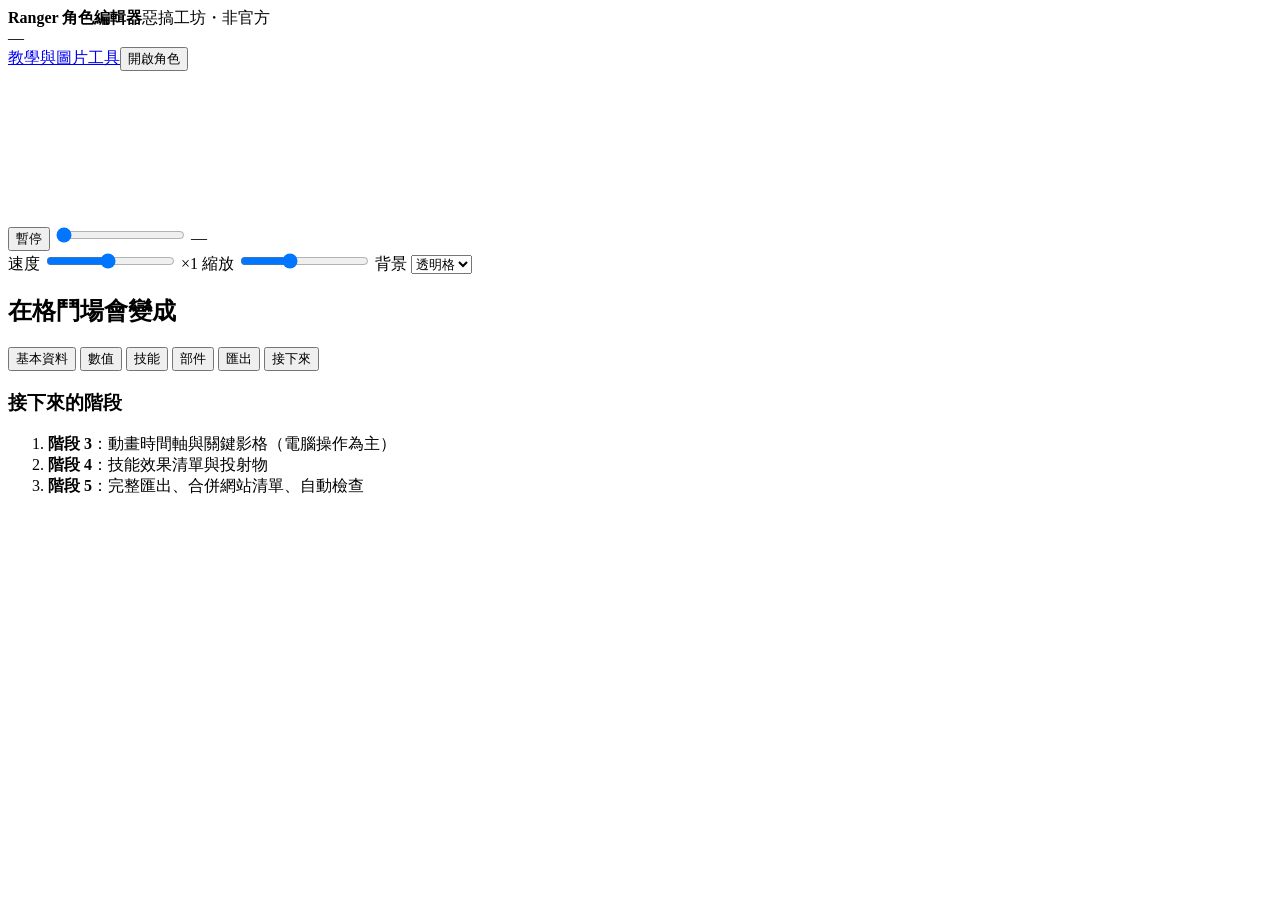
==== index.html @ fdb33c50 "Add files via upload" ====
<!doctype html>
<html lang="zh-Hant">
<head>
<meta charset="utf-8">
<meta name="viewport" content="width=device-width, initial-scale=1, viewport-fit=cover">
<title>Ranger 角色編輯器</title>
<meta name="claude:viewport-fit-sides" content="cover">
<link rel="preconnect" href="https://fonts.googleapis.com">
<link rel="stylesheet" href="https://fonts.googleapis.com/css2?family=Chiron+GoRound+TC:wght@500;700&family=Noto+Sans+TC:wght@400;500;700&family=JetBrains+Mono:wght@400;600&display=swap">
<link rel="stylesheet" href="css/editor.css">
</head>
<body>
<!-- 「Ranger 惡搞工坊」粉絲角色編輯器（非官方）。程式說明見 README.md -->
<header class="bar">
  <div class="brand"><b>Ranger 角色編輯器</b><span>惡搞工坊・非官方</span></div>
  <div class="who"><span id="charName">—</span><span id="charId" class="mono"></span></div>
  <div class="bar-actions"><span id="saveState" class="save"></span><a class="btn ghost-inv" href="tutorial.html" target="_blank" rel="noopener">教學與圖片工具</a><button id="openBtn" class="btn">開啟角色</button></div>
</header>

<main class="layout">
  <section class="stage" aria-label="預覽">
    <div class="canvas-wrap">
      <canvas id="cv" aria-label="角色動畫預覽"></canvas>
      <div id="thumb" class="thumb" title="頭像"></div>
    </div>
    <div class="clips" id="clips"></div>
    <div class="transport">
      <button id="playBtn" class="btn small">暫停</button>
      <input id="scrub" type="range" min="0" max="0" value="0" aria-label="影格">
      <span id="frameNo" class="mono frame-no">—</span>
    </div>
    <div class="view-opts">
      <label>速度 <input id="speed" type="range" min="0.1" max="2" step="0.1" value="1"> <output id="speedOut">×1</output></label>
      <label>縮放 <input id="zoom" type="range" min="0.4" max="2" step="0.05" value="1"></label>
      <label>背景 <select id="bgSel"><option value="checker">透明格</option><option value="#ffffff">白</option><option value="#1b1f2a">黑</option><option value="#00b140">綠幕</option></select></label>
    </div>
    <section class="result" aria-labelledby="resTitle">
      <h2 id="resTitle">在格鬥場會變成</h2>
      <div id="result"></div>
    </section>
  </section>

  <section class="panel">
    <nav class="tabs" role="tablist">
      <button role="tab" data-tab="basic">基本資料</button>
      <button role="tab" data-tab="stats">數值</button>
      <button role="tab" data-tab="skills">技能</button>
      <button role="tab" data-tab="parts">部件</button>
      <button role="tab" data-tab="export">匯出</button>
      <button role="tab" data-tab="soon" class="soon">接下來</button>
    </nav>
    <div class="tab" id="tab-basic"></div>
    <div class="tab" id="tab-stats"></div>
    <div class="tab" id="tab-skills"></div>
    <div class="tab" id="tab-parts"></div>
    <div class="tab" id="tab-export"></div>
    <div class="tab" id="tab-soon">
      <section class="card"><h3>接下來的階段</h3>
        <ol class="plan">
          <li><b>階段 3</b>：動畫時間軸與關鍵影格（電腦操作為主）</li>
          <li><b>階段 4</b>：技能效果清單與投射物</li>
          <li><b>階段 5</b>：完整匯出、合併網站清單、自動檢查</li>
        </ol>
      </section>
    </div>
  </section>
</main>

<div id="mini" class="mini" aria-hidden="true"></div>

<!-- 起始畫面：選要做哪一隻 -->
<div id="picker" class="picker" hidden>
  <div class="picker-box" role="dialog" aria-modal="true" aria-labelledby="pickTitle">
    <div class="picker-head"><h2 id="pickTitle">要做哪一隻？</h2><button id="closePick" class="btn ghost" aria-label="關閉">✕</button></div>
    <div class="starts">
      <button id="newBtn" class="start"><b>從零開始</b><span>空白的新角色，數值是官方的平均值</span></button>
      <button id="resumeBtn" class="start" hidden><b>接續上次</b><span></span></button>
    </div>
    <p id="pickBusy" class="busy" hidden></p>
    <h3>自製角色 <small>修改後覆蓋原本那隻</small></h3>
    <div id="customList" class="picks"></div>
    <h3>官方角色 <small>改完另存成新的自製角色</small></h3>
    <input id="offSearch" type="search" placeholder="搜尋名稱或 id，例如：莎莉、u021u" aria-label="搜尋官方角色">
    <div id="officialList" class="picks"></div>
  </div>
</div>
<div id="toasts" class="toasts"></div>

<script src="js/util.js"></script>
<script src="js/fx-table.js"></script>
<script src="js/fight-calc.js"></script>
<script src="js/io.js"></script>
<script src="js/state.js"></script>
<script src="js/render.js"></script>
<script src="js/ui-controls.js"></script>
<script src="js/ui-basic.js"></script>
<script src="js/atlas.js"></script>
<script src="js/zip.js"></script>
<script src="js/imgtools.js"></script>
<script src="js/parts.js"></script>
<script src="js/export.js"></script>
<script src="js/main.js"></script>
</body>
</html>
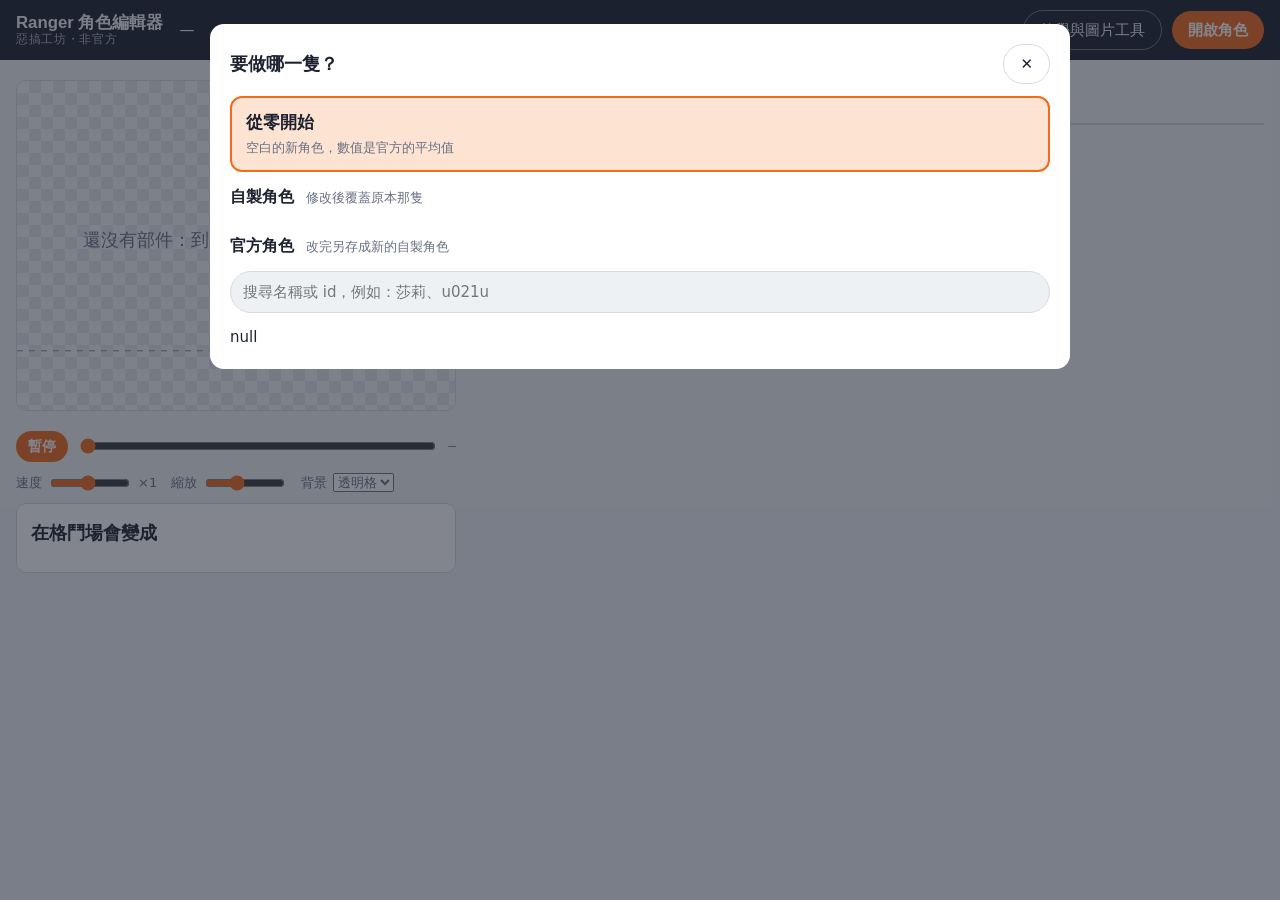
==== commit 47e6a183: "Add files via upload" ====
--- a/index.html
+++ b/index.html
@@ -46,6 +46,7 @@
       <button role="tab" data-tab="stats">數值</button>
       <button role="tab" data-tab="skills">技能</button>
       <button role="tab" data-tab="parts">部件</button>
+      <button role="tab" data-tab="anim">動畫</button>
       <button role="tab" data-tab="export">匯出</button>
       <button role="tab" data-tab="soon" class="soon">接下來</button>
     </nav>
@@ -53,11 +54,11 @@
     <div class="tab" id="tab-stats"></div>
     <div class="tab" id="tab-skills"></div>
     <div class="tab" id="tab-parts"></div>
+    <div class="tab" id="tab-anim"></div>
     <div class="tab" id="tab-export"></div>
     <div class="tab" id="tab-soon">
       <section class="card"><h3>接下來的階段</h3>
         <ol class="plan">
-          <li><b>階段 3</b>：動畫時間軸與關鍵影格（電腦操作為主）</li>
           <li><b>階段 4</b>：技能效果清單與投射物</li>
           <li><b>階段 5</b>：完整匯出、合併網站清單、自動檢查</li>
         </ol>
@@ -98,6 +99,9 @@
 <script src="js/zip.js"></script>
 <script src="js/imgtools.js"></script>
 <script src="js/parts.js"></script>
+<script src="js/anim-model.js"></script>
+<script src="js/anim-templates.js"></script>
+<script src="js/anim-ui.js"></script>
 <script src="js/export.js"></script>
 <script src="js/main.js"></script>
 </body>
--- a/css/editor.css
+++ b/css/editor.css
@@ -0,0 +1,293 @@
+/* Ranger 角色編輯器
+   版面：電腦＝左邊預覽＋換算（固定）、右邊分頁表單；手機＝上下排列，底部固定一條換算摘要。 */
+:root {
+  --bg: #eef1f4; --surface: #ffffff; --ink: #1c2230; --muted: #667085; --line: #d6dbe3;
+  --accent: #f26b1d; --accent-ink: #ffffff; --accent-soft: #fde3d2;
+  --good: #0e8a6f; --warn: #b7791f; --bad: #c4362c; --hit: #f26b1d;
+  --chk-a: #e3e7ed; --chk-b: #f4f6f9; --ground: #8a94a6;
+  --f-display: "Chiron GoRound TC", "Noto Sans TC", "PingFang TC", "Microsoft JhengHei", sans-serif;
+  --f-body: "Noto Sans TC", "PingFang TC", "Microsoft JhengHei", system-ui, sans-serif;
+  --f-mono: "JetBrains Mono", ui-monospace, Menlo, Consolas, monospace;
+  --r: 10px;
+}
+@media (prefers-color-scheme: dark) { :root:not([data-theme="light"]) {
+  --bg: #141821; --surface: #1d2230; --ink: #e8ebf1; --muted: #98a2b3; --line: #2f3646;
+  --accent: #ff8a3d; --accent-ink: #1a1206; --accent-soft: #3a2616;
+  --good: #34c99f; --warn: #e3b04b; --bad: #ff6b5e; --hit: #ffa45c;
+  --chk-a: #252b38; --chk-b: #1d2230; --ground: #6b7590; color-scheme: dark; } }
+:root[data-theme="dark"] {
+  --bg: #141821; --surface: #1d2230; --ink: #e8ebf1; --muted: #98a2b3; --line: #2f3646;
+  --accent: #ff8a3d; --accent-ink: #1a1206; --accent-soft: #3a2616;
+  --good: #34c99f; --warn: #e3b04b; --bad: #ff6b5e; --hit: #ffa45c;
+  --chk-a: #252b38; --chk-b: #1d2230; --ground: #6b7590; color-scheme: dark; }
+
+* { box-sizing: border-box; }
+html, body { margin: 0; }
+body { background: var(--bg); color: var(--ink); font: 15px/1.6 var(--f-body); }
+body.picking { overflow: hidden; }
+.mono { font-family: var(--f-mono); font-size: 0.86em; }
+h2, h3 { font-family: var(--f-display); text-wrap: balance; margin: 0; }
+h2 { font-size: 1.15rem; } h3 { font-size: 1rem; }
+button, input, select, textarea { font: inherit; color: inherit; }
+:focus-visible { outline: 2px solid var(--accent); outline-offset: 2px; }
+[hidden] { display: none !important; }
+
+/* ---- 上方列 ---- */
+.bar { position: sticky; top: env(safe-area-inset-top, 0px); z-index: 20; display: flex; align-items: center; gap: 16px; flex-wrap: wrap;
+  padding-block: 10px; padding-left: max(16px, env(safe-area-inset-left, 0px)); padding-right: max(16px, env(safe-area-inset-right, 0px));
+  background: var(--ink); color: var(--bg); }
+.brand { display: flex; flex-direction: column; line-height: 1.2; }
+.brand b { font-family: var(--f-display); font-size: 1.05rem; }
+.brand span { font-size: 0.72rem; opacity: 0.7; letter-spacing: 0.06em; }
+.who { flex: 1; min-width: 0; display: flex; gap: 10px; align-items: baseline; overflow: hidden; white-space: nowrap; text-overflow: ellipsis; }
+.who .mono { opacity: 0.7; }
+.bar-actions { display: flex; gap: 10px; align-items: center; }
+.save { font-size: 0.75rem; opacity: 0.65; }
+.btn { border: 0; border-radius: 999px; padding: 7px 16px; background: var(--accent); color: var(--accent-ink); font-weight: 700; cursor: pointer; }
+.btn.small { padding: 5px 12px; font-size: 0.85rem; }
+.btn.ghost { background: transparent; color: var(--ink); border: 1px solid var(--line); }
+
+/* ---- 版面 ---- */
+.layout { display: grid; grid-template-columns: minmax(320px, 440px) minmax(0, 1fr); gap: 20px; align-items: start;
+  padding-block: 20px 80px; padding-left: max(16px, env(safe-area-inset-left, 0px)); padding-right: max(16px, env(safe-area-inset-right, 0px));
+  max-width: 1280px; margin: 0 auto; }
+.stage { position: sticky; top: calc(env(safe-area-inset-top, 0px) + 72px); display: flex; flex-direction: column; gap: 10px; min-width: 0; }
+.canvas-wrap { position: relative; border-radius: var(--r); overflow: hidden; border: 1px solid var(--line); background: var(--surface); }
+#cv { display: block; width: 100%; aspect-ratio: 4 / 3; max-width: 100%; }
+.thumb { position: absolute; left: 8px; top: 8px; width: 52px; height: 52px; }
+.thumb img { width: 100%; height: 100%; object-fit: contain; border-radius: 8px; background: var(--surface); border: 1px solid var(--line); }
+.clips { display: flex; gap: 6px; flex-wrap: wrap; }
+.clip { border: 1px solid var(--line); background: var(--surface); border-radius: 8px; padding: 3px 9px; cursor: pointer; font-size: 0.82rem; display: flex; gap: 5px; align-items: baseline; }
+.clip small { color: var(--muted); font-size: 0.7rem; font-variant-numeric: tabular-nums; }
+.clip.on { background: var(--ink); color: var(--bg); border-color: var(--ink); }
+.clip.on small { color: inherit; opacity: 0.7; }
+.transport { display: flex; gap: 10px; align-items: center; }
+.transport input { flex: 1; min-width: 0; accent-color: var(--accent); }
+.frame-no { color: var(--muted); font-variant-numeric: tabular-nums; white-space: nowrap; }
+.view-opts { display: flex; gap: 14px; flex-wrap: wrap; font-size: 0.82rem; color: var(--muted); }
+.view-opts label { display: flex; gap: 6px; align-items: center; }
+.view-opts input { width: 80px; accent-color: var(--accent); }
+
+/* ---- 換算結果 ---- */
+.result { background: var(--surface); border: 1px solid var(--line); border-radius: var(--r); padding: 14px; display: flex; flex-direction: column; gap: 10px; }
+.big4 { display: grid; grid-template-columns: repeat(4, 1fr); gap: 6px; }
+.big4 div { display: flex; flex-direction: column; align-items: center; padding: 6px 0; border-radius: 8px; background: var(--bg); }
+.big4 span { font-size: 0.72rem; color: var(--muted); letter-spacing: 0.08em; }
+.big4 b { font: 700 1.35rem/1.2 var(--f-mono); font-variant-numeric: tabular-nums; }
+.radar-wrap { display: grid; grid-template-columns: 150px 1fr; gap: 10px; align-items: center; }
+.radar { width: 100%; max-width: 100%; }
+.r-grid { fill: var(--bg); stroke: var(--line); }
+.r-avg { fill: none; stroke: var(--muted); stroke-dasharray: 3 3; }
+.r-axis { stroke: var(--line); }
+.r-val { fill: color-mix(in srgb, var(--accent) 30%, transparent); stroke: var(--accent); stroke-width: 2; }
+.r-label { fill: var(--ink); font-size: 12px; font-family: var(--f-body); }
+.mults { display: flex; flex-direction: column; gap: 2px; font-size: 0.88rem; }
+.mults b { font-family: var(--f-mono); }
+.moves { display: flex; flex-direction: column; border-top: 1px solid var(--line); }
+.mv { display: grid; grid-template-columns: 1fr auto; padding: 7px 0; border-bottom: 1px solid var(--line); }
+.mv.off { color: var(--muted); }
+.mv-name { font-weight: 700; display: flex; gap: 8px; align-items: baseline; }
+.mv-name small { font-weight: 500; color: var(--muted); font-size: 0.78rem; }
+.mv-val { font: 700 1.1rem var(--f-mono); text-align: right; font-variant-numeric: tabular-nums; }
+.mv-sub { grid-column: 1 / -1; font-size: 0.76rem; color: var(--muted); }
+.warn { color: var(--warn); } .bad { color: var(--bad); } .ok { color: var(--good); margin: 0; font-size: 0.88rem; }
+.issues { list-style: none; margin: 0; padding: 0; font-size: 0.82rem; display: flex; flex-direction: column; gap: 3px; }
+.issues .unfit { color: var(--bad); } .issues .todo { color: var(--warn); } .issues .guess, .issues .info { color: var(--muted); }
+.note { margin: 0; font-size: 0.8rem; background: var(--accent-soft); padding: 8px 10px; border-radius: 8px; }
+
+/* ---- 分頁與表單 ---- */
+.panel { min-width: 0; display: flex; flex-direction: column; gap: 14px; }
+.tabs { display: flex; gap: 4px; border-bottom: 2px solid var(--line); overflow-x: auto; }
+.tabs button { border: 0; background: none; padding: 9px 14px; cursor: pointer; font-weight: 700; color: var(--muted); border-bottom: 3px solid transparent; margin-bottom: -2px; white-space: nowrap; }
+.tabs button[aria-selected="true"] { color: var(--ink); border-bottom-color: var(--accent); }
+.tabs .soon { font-weight: 500; }
+.tab { display: flex; flex-direction: column; gap: 14px; }
+.card { background: var(--surface); border: 1px solid var(--line); border-radius: var(--r); padding: 16px; display: flex; flex-direction: column; gap: 14px; }
+.card.off { opacity: 0.75; }
+.grid2 { display: grid; grid-template-columns: repeat(auto-fit, minmax(200px, 1fr)); gap: 14px; }
+.help { margin: 0; font-size: 0.8rem; color: var(--muted); max-width: 62ch; }
+.hint { font-size: 0.82rem; min-height: 1.2em; }
+.hint b { font-family: var(--f-mono); color: var(--accent); }
+.hint b.bad { color: var(--bad); font-family: inherit; }
+.id-out { font-size: 1.1rem; display: flex; gap: 10px; align-items: center; flex-wrap: wrap; }
+.id-out .mono { font-size: 1.05rem; font-weight: 600; }
+.pill { font-size: 0.72rem; padding: 2px 10px; border-radius: 999px; background: var(--bg); border: 1px solid var(--line); }
+.pill.new { background: var(--accent-soft); border-color: transparent; }
+
+.srow { display: flex; flex-direction: column; gap: 4px; }
+.srow-head { display: flex; align-items: center; gap: 8px; }
+.srow-head label { font-weight: 700; }
+.unit { font-size: 0.75rem; color: var(--muted); }
+.num { margin-left: auto; width: 110px; text-align: right; padding: 4px 8px; border: 1px solid var(--line); border-radius: 6px; background: var(--bg); font-family: var(--f-mono); font-variant-numeric: tabular-nums; }
+.track { position: relative; }
+.track input[type="range"] { width: 100%; accent-color: var(--accent); height: 28px; margin: 0; }
+.ref-tick { position: absolute; bottom: -2px; width: 0; height: 0; border: 5px solid transparent; border-bottom-color: var(--muted); transform: translateX(-5px); pointer-events: none; }
+.frow { display: flex; flex-direction: column; gap: 4px; min-width: 0; }
+.frow label { font-weight: 700; }
+.frow input, .frow select, .frow textarea { padding: 7px 10px; border: 1px solid var(--line); border-radius: 8px; background: var(--bg); width: 100%; }
+.skill-head { display: flex; justify-content: space-between; align-items: center; }
+.toggle { display: inline-flex; align-items: center; gap: 8px; cursor: pointer; font-size: 0.88rem; }
+.toggle input { position: absolute; opacity: 0; }
+.knob { width: 38px; height: 22px; border-radius: 999px; background: var(--line); position: relative; transition: background .2s; }
+.knob::after { content: ""; position: absolute; left: 3px; top: 3px; width: 16px; height: 16px; border-radius: 50%; background: var(--surface); transition: left .2s; }
+.toggle input:checked + .knob { background: var(--accent); }
+.toggle input:checked + .knob::after { left: 19px; }
+.toggle input:focus-visible + .knob { outline: 2px solid var(--accent); outline-offset: 2px; }
+.fxlist { display: flex; flex-wrap: wrap; gap: 6px; align-items: center; }
+.fxlist .label { font-weight: 700; margin-right: 4px; }
+.fxlist .help { flex-basis: 100%; }
+.chip { font-size: 0.8rem; padding: 2px 10px; border-radius: 999px; border: 1px solid var(--line); }
+.chip.ok { border-color: var(--good); color: var(--good); }
+.chip.todo { border-color: var(--warn); color: var(--warn); }
+.chip.none { color: var(--muted); text-decoration: line-through; }
+.plan { margin: 0; padding-left: 1.2em; display: flex; flex-direction: column; gap: 6px; }
+
+/* ---- 起始畫面 ---- */
+.picker { position: fixed; inset: 0; z-index: 50; background: color-mix(in srgb, var(--ink) 55%, transparent); display: flex; justify-content: center; align-items: flex-start; overflow-y: auto;
+  padding-block: calc(env(safe-area-inset-top, 0px) + 24px) 24px; padding-left: max(16px, env(safe-area-inset-left, 0px)); padding-right: max(16px, env(safe-area-inset-right, 0px)); }
+.picker-box { background: var(--surface); border-radius: 14px; padding: 20px; width: 100%; max-width: 860px; display: flex; flex-direction: column; gap: 12px; }
+.picker-head { display: flex; justify-content: space-between; align-items: center; }
+.picker h3 small { font-family: var(--f-body); font-weight: 400; color: var(--muted); font-size: 0.8rem; margin-left: 8px; }
+.starts { display: grid; grid-template-columns: repeat(auto-fit, minmax(220px, 1fr)); gap: 10px; }
+.start { text-align: left; border: 2px solid var(--accent); background: var(--accent-soft); border-radius: 12px; padding: 12px 14px; cursor: pointer; display: flex; flex-direction: column; }
+.start b { font-family: var(--f-display); font-size: 1.05rem; }
+.start span { font-size: 0.82rem; color: var(--muted); }
+#resumeBtn { border-color: var(--line); background: var(--bg); }
+.busy { margin: 0; color: var(--accent); font-weight: 700; }
+.picks { display: grid; grid-template-columns: repeat(auto-fill, minmax(112px, 1fr)); gap: 8px; }
+.pick { display: flex; flex-direction: column; align-items: center; gap: 2px; padding: 8px 6px; border: 1px solid var(--line); border-radius: 10px; background: var(--bg); cursor: pointer; min-width: 0; }
+.pick:hover { border-color: var(--accent); }
+.pick img { width: 64px; height: 64px; object-fit: contain; }
+.pick-name { font-size: 0.8rem; text-align: center; line-height: 1.3; overflow-wrap: anywhere; }
+.pick-id { font-size: 0.68rem; color: var(--muted); }
+#offSearch { padding: 8px 12px; border: 1px solid var(--line); border-radius: 999px; background: var(--bg); width: 100%; }
+
+.toasts { position: fixed; z-index: 60; right: max(16px, env(safe-area-inset-right, 0px)); bottom: calc(env(safe-area-inset-bottom, 0px) + 70px); display: flex; flex-direction: column; gap: 6px; }
+.toast { background: var(--ink); color: var(--bg); padding: 8px 14px; border-radius: 10px; font-size: 0.85rem; transition: opacity .4s; max-width: 80vw; }
+.toast.out { opacity: 0; }
+.mini { display: none; }
+
+/* ---- 手機：上下排，底部固定換算摘要 ---- */
+@media (max-width: 820px) {
+  .layout { grid-template-columns: minmax(0, 1fr); padding-block: 12px 90px; }
+  .layout { display: flex; flex-direction: column; }
+  .stage { display: contents; }          /* 預覽的各塊直接排進版面，換算結果排到表單後面 */
+  .layout > *, .stage > * { min-width: 0; max-width: 100%; }  /* 直排時不讓內容撐寬版面 */
+  .panel { order: 1; }
+  .result { order: 2; }
+  .mini { display: grid; grid-template-columns: repeat(4, 1fr); position: fixed; left: 0; right: 0; bottom: 0; z-index: 30; background: var(--ink); color: var(--bg);
+    padding-block: 8px calc(env(safe-area-inset-bottom, 0px) + 8px); padding-left: max(16px, env(safe-area-inset-left, 0px)); padding-right: max(16px, env(safe-area-inset-right, 0px)); text-align: center; }
+  .mini span { display: block; font-size: 0.68rem; opacity: 0.7; }
+  .mini b { font: 700 1.05rem var(--f-mono); }
+  .radar-wrap { grid-template-columns: 120px 1fr; }
+  .who .mono { display: none; }
+  .bar { gap: 10px; padding-block: 8px; }
+  .brand span, .save { display: none; }
+  .who { order: 3; flex-basis: 100%; font-size: 0.85rem; }
+  .bar-actions { margin-left: auto; }
+  .clips { flex-wrap: nowrap; overflow-x: auto; padding-bottom: 4px; }
+  .clip { white-space: nowrap; }
+  #cv { aspect-ratio: 16 / 10; }
+}
+@media (prefers-reduced-motion: reduce) { * { transition: none !important; } }
+
+/* ---- 階段 2：部件、圖片工具、匯出 ---- */
+.btn.ghost-inv { background: transparent; color: var(--bg); border: 1px solid color-mix(in srgb, var(--bg) 40%, transparent); text-decoration: none; font-weight: 500; }
+.btn.danger { color: var(--bad); }
+.row-actions { display: flex; gap: 8px; flex-wrap: wrap; align-items: center; }
+.seg { display: flex; gap: 4px; flex-wrap: wrap; background: var(--surface); border: 1px solid var(--line); border-radius: 999px; padding: 4px; align-self: flex-start; }
+.seg button { border: 0; background: none; padding: 5px 12px; border-radius: 999px; cursor: pointer; font-size: 0.88rem; display: flex; gap: 6px; align-items: baseline; }
+.seg button small { color: var(--muted); font-size: 0.72rem; }
+.seg button.on { background: var(--ink); color: var(--bg); }
+.seg button.on small { color: inherit; opacity: 0.7; }
+.pose-wrap { display: grid; grid-template-columns: minmax(0, 1.2fr) minmax(0, 1fr); gap: 14px; }
+.pose-cv { width: 100%; aspect-ratio: 1; border-radius: 8px; border: 1px solid var(--line); touch-action: none; cursor: grab; max-width: 100%; }
+.pose-side { display: flex; flex-direction: column; gap: 10px; min-width: 0; }
+.plist { display: flex; flex-direction: column; gap: 6px; }
+.prow { display: grid; grid-template-columns: 52px minmax(0, 1fr) auto; gap: 10px; align-items: center; padding: 6px; border-radius: 8px; border: 1px solid transparent; cursor: pointer; }
+.prow:hover { background: var(--bg); }
+.prow.on { border-color: var(--accent); background: var(--accent-soft); }
+.pthumb { width: 52px; height: 52px; display: grid; place-items: center; background: var(--bg); border-radius: 6px; overflow: hidden; }
+.pthumb img { max-width: 48px; max-height: 48px; object-fit: contain; }
+.pname { display: flex; flex-direction: column; min-width: 0; }
+.pname b { overflow: hidden; text-overflow: ellipsis; white-space: nowrap; }
+.pname small { color: var(--muted); font-size: 0.72rem; }
+.pbtns { display: flex; gap: 4px; flex-wrap: wrap; justify-content: flex-end; }
+.pbtns .btn { padding: 3px 9px; font-weight: 500; }
+.pill.badp { background: var(--bad); color: var(--surface); border-color: transparent; }
+.slot { display: grid; grid-template-columns: 96px minmax(0, 1fr); gap: 14px; align-items: start; }
+.slot-img { width: 96px; height: 96px; border-radius: 12px; display: grid; place-items: center; background: repeating-conic-gradient(var(--chk-a) 0 25%, var(--chk-b) 0 50%) 0 0 / 16px 16px; border: 1px solid var(--line); overflow: hidden; color: var(--muted); font-size: 0.8rem; }
+.slot-img img { width: 100%; height: 100%; object-fit: contain; }
+.slot-img.icon { width: 72px; height: 72px; margin: 12px; }
+.slot-body { display: flex; flex-direction: column; gap: 6px; min-width: 0; }
+
+.modal { position: fixed; inset: 0; z-index: 70; background: color-mix(in srgb, var(--ink) 60%, transparent); display: flex; justify-content: center; align-items: flex-start; overflow-y: auto;
+  padding-block: calc(env(safe-area-inset-top, 0px) + 20px) 20px; padding-left: max(16px, env(safe-area-inset-left, 0px)); padding-right: max(16px, env(safe-area-inset-right, 0px)); }
+.modal-box { background: var(--surface); border-radius: 14px; padding: 18px; width: 100%; max-width: 760px; display: flex; flex-direction: column; gap: 12px; }
+.modal-box.pivot { max-width: 560px; }
+.tool-canvas canvas { width: 100%; height: min(58vh, 520px); display: block; border-radius: 8px; touch-action: none; }
+.tool-modes, .tool-opts, .pv-presets { display: flex; gap: 8px; flex-wrap: wrap; align-items: center; font-size: 0.86rem; }
+.tool-opts label { display: flex; gap: 6px; align-items: center; }
+.tool-opts input[type=range] { width: 110px; accent-color: var(--accent); }
+.mode { border: 1px solid var(--line); background: var(--bg); border-radius: 999px; padding: 5px 14px; cursor: pointer; }
+.mode.on { background: var(--ink); color: var(--bg); border-color: var(--ink); }
+.tool-foot { display: flex; justify-content: flex-end; gap: 10px; align-items: center; }
+.tool-foot .mono { margin-right: auto; color: var(--muted); }
+
+.checks { list-style: none; margin: 0; padding: 0; display: flex; flex-direction: column; gap: 6px; font-size: 0.88rem; }
+.checks li { display: grid; grid-template-columns: 22px minmax(0, 1fr); gap: 6px; }
+.ck { width: 20px; height: 20px; border-radius: 50%; display: grid; place-items: center; font-size: 0.75rem; font-weight: 700; color: var(--surface); }
+.checks .ok .ck { background: var(--good); } .checks .warn .ck { background: var(--warn); } .checks .fail .ck { background: var(--bad); }
+.checks .fail { color: var(--bad); }
+.snip-box { border: 1px solid var(--line); border-radius: 8px; padding: 8px 12px; }
+.snip-box summary { cursor: pointer; }
+.snip-box[open] { display: flex; flex-direction: column; gap: 8px; }
+.snip { width: 100%; font-size: 0.75rem; background: var(--bg); border: 1px solid var(--line); border-radius: 6px; padding: 8px; resize: vertical; }
+.imglist { display: flex; flex-direction: column; gap: 6px; }
+.imgrow { display: grid; grid-template-columns: 48px minmax(0, 1fr) auto; gap: 10px; align-items: center; }
+.imgrow img { width: 48px; height: 48px; object-fit: contain; background: var(--bg); border-radius: 6px; }
+.imgrow div { display: flex; flex-direction: column; min-width: 0; }
+.imgrow small { color: var(--muted); overflow-wrap: anywhere; }
+.md { white-space: pre-wrap; font: 0.78rem/1.55 var(--f-mono); background: var(--bg); border-radius: 8px; padding: 12px; margin: 0; max-height: 360px; overflow: auto; }
+.card.manual.off .manual-body { display: none; }
+@media (max-width: 820px) {
+  .pose-wrap { grid-template-columns: minmax(0, 1fr); }
+  .prow { grid-template-columns: 44px minmax(0, 1fr); }
+  .pbtns { grid-column: 1 / -1; justify-content: flex-start; }
+  .bar .ghost-inv { display: none; }
+}
+
+/* ---- 選檔按鈕、讀取中遮罩 ---- */
+.filebtn { position: relative; display: inline-flex; align-items: center; cursor: pointer; }
+.vh { position: absolute; width: 1px; height: 1px; opacity: 0; overflow: hidden; clip: rect(0 0 0 0); }
+.filebtn:focus-within { outline: 2px solid var(--accent); outline-offset: 2px; }
+.busy-ov { position: fixed; inset: 0; z-index: 100; background: color-mix(in srgb, var(--ink) 55%, transparent); display: flex; flex-direction: column; align-items: center; justify-content: center; gap: 14px; cursor: wait; touch-action: none; }
+.busy-ov p { margin: 0; color: #fff; font-weight: 700; text-shadow: 0 1px 3px rgba(0,0,0,.5); padding: 0 24px; text-align: center; }
+.spinner { width: 54px; height: 54px; border-radius: 50%; border: 5px solid rgba(255,255,255,.3); border-top-color: var(--accent); animation: spin 0.8s linear infinite; }
+@keyframes spin { to { transform: rotate(360deg); } }
+@media (prefers-reduced-motion: reduce) { .spinner { animation-duration: 2.4s; } }
+.verify-out { font-size: 0.9rem; border-radius: 8px; }
+.verify-out.good { color: var(--good); }
+.verify-out.bad { color: var(--bad); background: color-mix(in srgb, var(--bad) 10%, transparent); padding: 10px 12px; display: flex; flex-direction: column; gap: 6px; align-items: flex-start; }
+.verify-out ul { margin: 0; padding-left: 1.2em; }
+
+/* ---- 階段 3：動畫分頁（電腦用整個寬度） ---- */
+body.wide .layout { grid-template-columns: minmax(0, 1fr); max-width: 1440px; }
+body.wide .stage { display: none; }
+.an-clips { align-items: center; }
+.an-clips select, .an-tools select { padding: 4px 8px; border: 1px solid var(--line); border-radius: 8px; background: var(--surface); font-size: 0.85rem; }
+.an-tools { display: flex; flex-wrap: wrap; gap: 8px; align-items: center; font-size: 0.86rem; }
+.an-tools .num { width: 70px; margin: 0; }
+.inl { display: inline-flex; gap: 6px; align-items: center; font-size: 0.86rem; white-space: nowrap; }
+.an-main { display: grid; grid-template-columns: minmax(0, 1fr) 300px; gap: 14px; align-items: start; }
+.an-left { display: flex; flex-direction: column; gap: 8px; min-width: 0; }
+.an-stage { width: 100%; height: min(56vh, 520px); border-radius: 10px; border: 1px solid var(--line); touch-action: none; display: block; outline: none; max-width: 100%; }
+.an-stage:focus-visible { outline: 2px solid var(--accent); }
+.an-side { background: var(--surface); border: 1px solid var(--line); border-radius: var(--r); padding: 14px; display: flex; flex-direction: column; gap: 12px; max-height: min(70vh, 640px); overflow-y: auto; }
+.an-sel { display: flex; flex-direction: column; }
+.an-sel b { font-family: var(--f-display); font-size: 1.05rem; }
+.an-side .num { width: 80px; }
+.an-tl-wrap { overflow-x: auto; overflow-y: auto; max-height: 320px; border: 1px solid var(--line); border-radius: 8px; }
+.an-tl { display: block; cursor: pointer; }
+.tips { margin: 6px 0 0; padding-left: 1.2em; font-size: 0.86rem; display: flex; flex-direction: column; gap: 4px; }
+@media (max-width: 1000px) { .an-main { grid-template-columns: minmax(0, 1fr); } .an-side { max-height: none; } }
